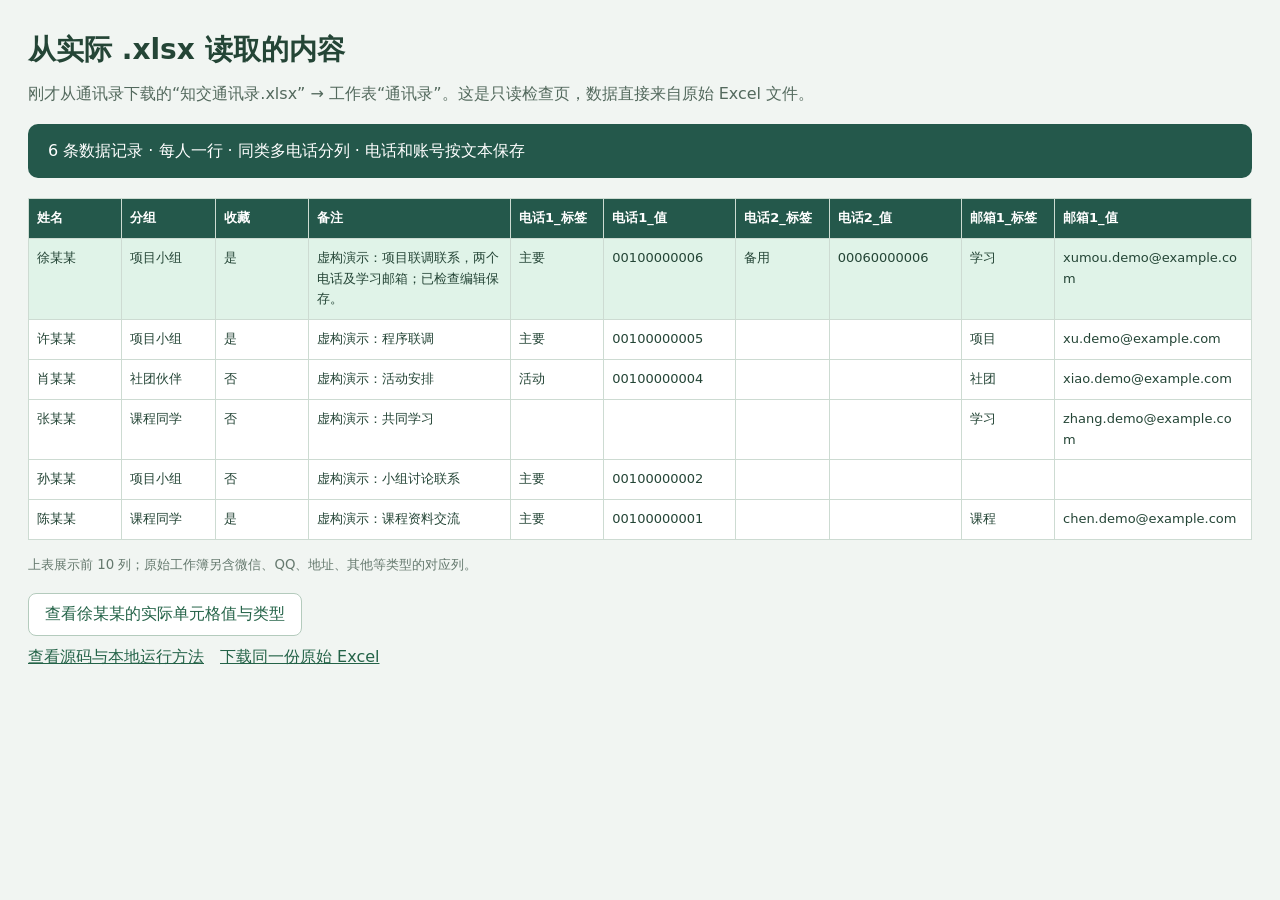
==== docs/excel-check.html @ fa2d0e18 "feat: add detailed anonymous demo and clear stale form errors" ====
<!doctype html><html lang="zh-CN"><head><meta charset="utf-8"><title>实际导出 Excel · 只读数据检查</title><style>body{font:16px/1.6 system-ui,"Microsoft YaHei",sans-serif;background:#f1f5f2;color:#244536;margin:0;padding:28px}h1{font-size:28px;margin:0 0 8px}p{margin:8px 0 18px;color:#53695d}.stats{background:#24584b;color:#fff;padding:14px 20px;border-radius:10px;margin-bottom:20px}table{border-collapse:collapse;width:100%;background:#fff;font-size:13px;table-layout:fixed}th,td{border:1px solid #cddbd2;padding:9px 8px;overflow-wrap:anywhere;text-align:left;vertical-align:top}th{background:#24584b;color:white}th:nth-child(4){width:185px}th:nth-child(6),th:nth-child(8){width:115px}th:nth-child(10){width:180px}.target{background:#e0f3e8}button,a{color:#246348;font-size:16px}button{background:#fff;border:1px solid #b4cbbd;padding:10px 16px;border-radius:8px;cursor:pointer}pre{white-space:pre-wrap;background:#fff;border-left:5px solid #24584b;padding:18px;font-size:14px;line-height:1.8}small{display:block;color:#65796e;margin-top:14px}</style></head><body><h1>从实际 .xlsx 读取的内容</h1><p>刚才从通讯录下载的“知交通讯录.xlsx” → 工作表“通讯录”。这是只读检查页，数据直接来自原始 Excel 文件。</p><div class="stats">6 条数据记录 · 每人一行 · 同类多电话分列 · 电话和账号按文本保存</div><table><thead><tr><th>姓名</th><th>分组</th><th>收藏</th><th>备注</th><th>电话1_标签</th><th>电话1_值</th><th>电话2_标签</th><th>电话2_值</th><th>邮箱1_标签</th><th>邮箱1_值</th></tr></thead><tbody><tr class="target"><td>徐某某</td><td>项目小组</td><td>是</td><td>虚构演示：项目联调联系，两个电话及学习邮箱；已检查编辑保存。</td><td>主要</td><td>00100000006</td><td>备用</td><td>00060000006</td><td>学习</td><td>xumou.demo@example.com</td></tr><tr><td>许某某</td><td>项目小组</td><td>是</td><td>虚构演示：程序联调</td><td>主要</td><td>00100000005</td><td></td><td></td><td>项目</td><td>xu.demo@example.com</td></tr><tr><td>肖某某</td><td>社团伙伴</td><td>否</td><td>虚构演示：活动安排</td><td>活动</td><td>00100000004</td><td></td><td></td><td>社团</td><td>xiao.demo@example.com</td></tr><tr><td>张某某</td><td>课程同学</td><td>否</td><td>虚构演示：共同学习</td><td></td><td></td><td></td><td></td><td>学习</td><td>zhang.demo@example.com</td></tr><tr><td>孙某某</td><td>项目小组</td><td>否</td><td>虚构演示：小组讨论联系</td><td>主要</td><td>00100000002</td><td></td><td></td><td></td><td></td></tr><tr><td>陈某某</td><td>课程同学</td><td>是</td><td>虚构演示：课程资料交流</td><td>主要</td><td>00100000001</td><td></td><td></td><td>课程</td><td>chen.demo@example.com</td></tr></tbody></table><p><small>上表展示前 10 列；原始工作簿另含微信、QQ、地址、其他等类型的对应列。</small></p><button onclick="document.getElementById('detail').hidden=false">查看徐某某的实际单元格值与类型</button><pre id="detail" hidden>姓名 = 徐某某    单元格类型：s，数字格式：@
分组 = 项目小组    单元格类型：s，数字格式：@
收藏 = 是    单元格类型：s，数字格式：@
备注 = 虚构演示：项目联调联系，两个电话及学习邮箱；已检查编辑保存。    单元格类型：s，数字格式：@
电话1_标签 = 主要    单元格类型：s，数字格式：@
电话1_值 = 00100000006    单元格类型：s，数字格式：@
电话2_标签 = 备用    单元格类型：s，数字格式：@
电话2_值 = 00060000006    单元格类型：s，数字格式：@
邮箱1_标签 = 学习    单元格类型：s，数字格式：@
邮箱1_值 = xumou.demo@example.com    单元格类型：s，数字格式：@</pre><p><a href="https://github.com/Zarvik188/zhijiao-addressbook">查看源码与本地运行方法</a>　<a href="通讯录演示导出.xlsx">下载同一份原始 Excel</a></p></body></html>
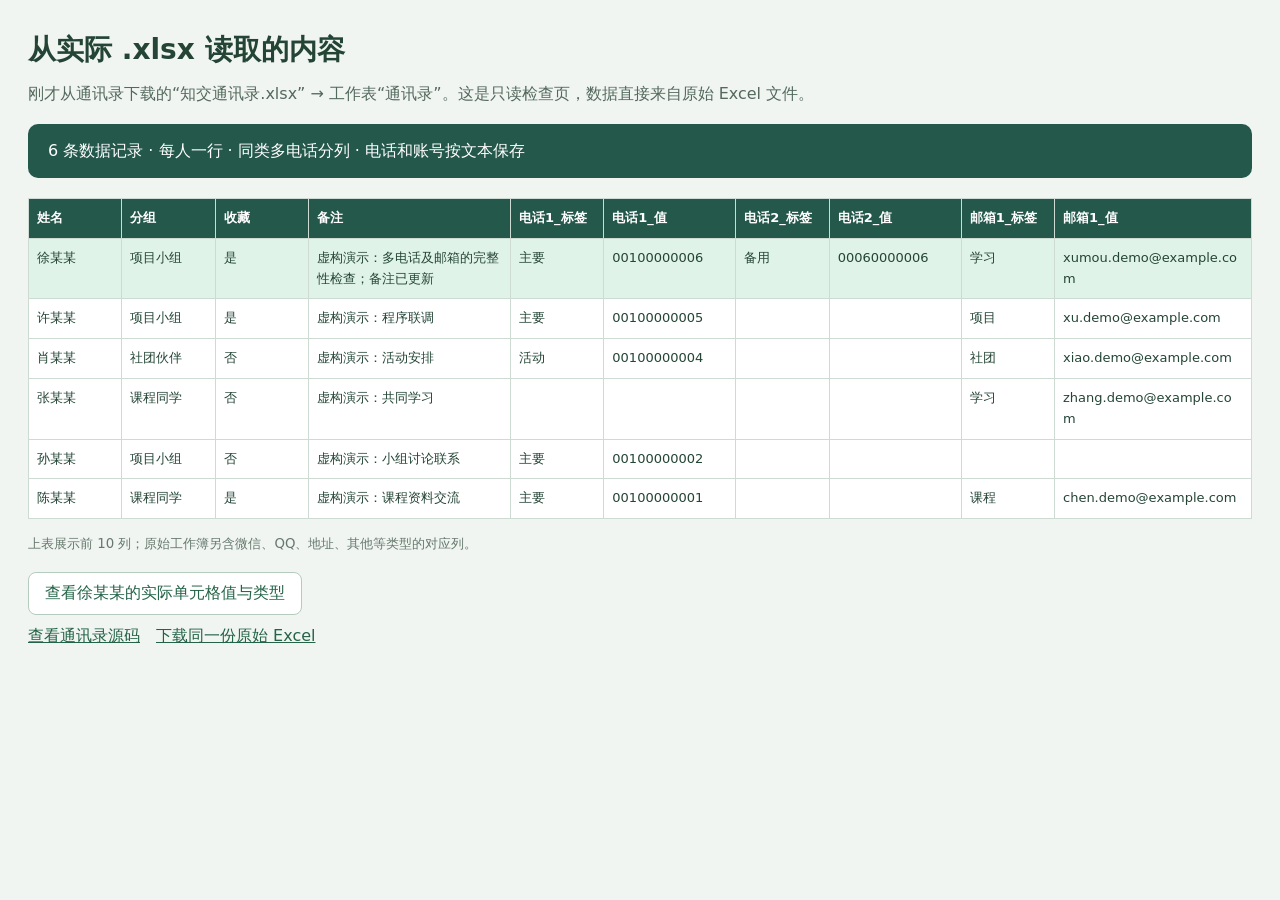
==== commit 65f4d4c5: "docs: publish cursor-free high-resolution functional demo" ====
--- a/docs/excel-check.html
+++ b/docs/excel-check.html
@@ -1,10 +1,10 @@
-<!doctype html><html lang="zh-CN"><head><meta charset="utf-8"><title>实际导出 Excel · 只读数据检查</title><style>body{font:16px/1.6 system-ui,"Microsoft YaHei",sans-serif;background:#f1f5f2;color:#244536;margin:0;padding:28px}h1{font-size:28px;margin:0 0 8px}p{margin:8px 0 18px;color:#53695d}.stats{background:#24584b;color:#fff;padding:14px 20px;border-radius:10px;margin-bottom:20px}table{border-collapse:collapse;width:100%;background:#fff;font-size:13px;table-layout:fixed}th,td{border:1px solid #cddbd2;padding:9px 8px;overflow-wrap:anywhere;text-align:left;vertical-align:top}th{background:#24584b;color:white}th:nth-child(4){width:185px}th:nth-child(6),th:nth-child(8){width:115px}th:nth-child(10){width:180px}.target{background:#e0f3e8}button,a{color:#246348;font-size:16px}button{background:#fff;border:1px solid #b4cbbd;padding:10px 16px;border-radius:8px;cursor:pointer}pre{white-space:pre-wrap;background:#fff;border-left:5px solid #24584b;padding:18px;font-size:14px;line-height:1.8}small{display:block;color:#65796e;margin-top:14px}</style></head><body><h1>从实际 .xlsx 读取的内容</h1><p>刚才从通讯录下载的“知交通讯录.xlsx” → 工作表“通讯录”。这是只读检查页，数据直接来自原始 Excel 文件。</p><div class="stats">6 条数据记录 · 每人一行 · 同类多电话分列 · 电话和账号按文本保存</div><table><thead><tr><th>姓名</th><th>分组</th><th>收藏</th><th>备注</th><th>电话1_标签</th><th>电话1_值</th><th>电话2_标签</th><th>电话2_值</th><th>邮箱1_标签</th><th>邮箱1_值</th></tr></thead><tbody><tr class="target"><td>徐某某</td><td>项目小组</td><td>是</td><td>虚构演示：项目联调联系，两个电话及学习邮箱；已检查编辑保存。</td><td>主要</td><td>00100000006</td><td>备用</td><td>00060000006</td><td>学习</td><td>xumou.demo@example.com</td></tr><tr><td>许某某</td><td>项目小组</td><td>是</td><td>虚构演示：程序联调</td><td>主要</td><td>00100000005</td><td></td><td></td><td>项目</td><td>xu.demo@example.com</td></tr><tr><td>肖某某</td><td>社团伙伴</td><td>否</td><td>虚构演示：活动安排</td><td>活动</td><td>00100000004</td><td></td><td></td><td>社团</td><td>xiao.demo@example.com</td></tr><tr><td>张某某</td><td>课程同学</td><td>否</td><td>虚构演示：共同学习</td><td></td><td></td><td></td><td></td><td>学习</td><td>zhang.demo@example.com</td></tr><tr><td>孙某某</td><td>项目小组</td><td>否</td><td>虚构演示：小组讨论联系</td><td>主要</td><td>00100000002</td><td></td><td></td><td></td><td></td></tr><tr><td>陈某某</td><td>课程同学</td><td>是</td><td>虚构演示：课程资料交流</td><td>主要</td><td>00100000001</td><td></td><td></td><td>课程</td><td>chen.demo@example.com</td></tr></tbody></table><p><small>上表展示前 10 列；原始工作簿另含微信、QQ、地址、其他等类型的对应列。</small></p><button onclick="document.getElementById('detail').hidden=false">查看徐某某的实际单元格值与类型</button><pre id="detail" hidden>姓名 = 徐某某    单元格类型：s，数字格式：@
+<!doctype html><html lang="zh-CN"><head><meta charset="utf-8"><title>实际导出 Excel · 只读数据检查</title><style>body{font:16px/1.6 system-ui,"Microsoft YaHei",sans-serif;background:#f1f5f2;color:#244536;margin:0;padding:28px}h1{font-size:28px;margin:0 0 8px}p{margin:8px 0 18px;color:#53695d}.stats{background:#24584b;color:#fff;padding:14px 20px;border-radius:10px;margin-bottom:20px}table{border-collapse:collapse;width:100%;background:#fff;font-size:13px;table-layout:fixed}th,td{border:1px solid #cddbd2;padding:9px 8px;overflow-wrap:anywhere;text-align:left;vertical-align:top}th{background:#24584b;color:white}th:nth-child(4){width:185px}th:nth-child(6),th:nth-child(8){width:115px}th:nth-child(10){width:180px}.target{background:#e0f3e8}button,a{color:#246348;font-size:16px}button{background:#fff;border:1px solid #b4cbbd;padding:10px 16px;border-radius:8px;cursor:pointer}pre{white-space:pre-wrap;background:#fff;border-left:5px solid #24584b;padding:18px;font-size:14px;line-height:1.8}small{display:block;color:#65796e;margin-top:14px}</style></head><body><h1>从实际 .xlsx 读取的内容</h1><p>刚才从通讯录下载的“知交通讯录.xlsx” → 工作表“通讯录”。这是只读检查页，数据直接来自原始 Excel 文件。</p><div class="stats">6 条数据记录 · 每人一行 · 同类多电话分列 · 电话和账号按文本保存</div><table><thead><tr><th>姓名</th><th>分组</th><th>收藏</th><th>备注</th><th>电话1_标签</th><th>电话1_值</th><th>电话2_标签</th><th>电话2_值</th><th>邮箱1_标签</th><th>邮箱1_值</th></tr></thead><tbody><tr class="target"><td>徐某某</td><td>项目小组</td><td>是</td><td>虚构演示：多电话及邮箱的完整性检查；备注已更新</td><td>主要</td><td>00100000006</td><td>备用</td><td>00060000006</td><td>学习</td><td>xumou.demo@example.com</td></tr><tr><td>许某某</td><td>项目小组</td><td>是</td><td>虚构演示：程序联调</td><td>主要</td><td>00100000005</td><td></td><td></td><td>项目</td><td>xu.demo@example.com</td></tr><tr><td>肖某某</td><td>社团伙伴</td><td>否</td><td>虚构演示：活动安排</td><td>活动</td><td>00100000004</td><td></td><td></td><td>社团</td><td>xiao.demo@example.com</td></tr><tr><td>张某某</td><td>课程同学</td><td>否</td><td>虚构演示：共同学习</td><td></td><td></td><td></td><td></td><td>学习</td><td>zhang.demo@example.com</td></tr><tr><td>孙某某</td><td>项目小组</td><td>否</td><td>虚构演示：小组讨论联系</td><td>主要</td><td>00100000002</td><td></td><td></td><td></td><td></td></tr><tr><td>陈某某</td><td>课程同学</td><td>是</td><td>虚构演示：课程资料交流</td><td>主要</td><td>00100000001</td><td></td><td></td><td>课程</td><td>chen.demo@example.com</td></tr></tbody></table><p><small>上表展示前 10 列；原始工作簿另含微信、QQ、地址、其他等类型的对应列。</small></p><button onclick="document.getElementById('detail').hidden=false">查看徐某某的实际单元格值与类型</button><pre id="detail" hidden>姓名 = 徐某某    单元格类型：s，数字格式：@
 分组 = 项目小组    单元格类型：s，数字格式：@
 收藏 = 是    单元格类型：s，数字格式：@
-备注 = 虚构演示：项目联调联系，两个电话及学习邮箱；已检查编辑保存。    单元格类型：s，数字格式：@
+备注 = 虚构演示：多电话及邮箱的完整性检查；备注已更新    单元格类型：s，数字格式：@
 电话1_标签 = 主要    单元格类型：s，数字格式：@
 电话1_值 = 00100000006    单元格类型：s，数字格式：@
 电话2_标签 = 备用    单元格类型：s，数字格式：@
 电话2_值 = 00060000006    单元格类型：s，数字格式：@
 邮箱1_标签 = 学习    单元格类型：s，数字格式：@
-邮箱1_值 = xumou.demo@example.com    单元格类型：s，数字格式：@</pre><p><a href="https://github.com/Zarvik188/zhijiao-addressbook">查看源码与本地运行方法</a>　<a href="通讯录演示导出.xlsx">下载同一份原始 Excel</a></p></body></html>+邮箱1_值 = xumou.demo@example.com    单元格类型：s，数字格式：@</pre><p><a href="https://github.com/Zarvik188/zhijiao-addressbook">查看通讯录源码</a>　<a href="通讯录演示导出.xlsx">下载同一份原始 Excel</a></p></body></html>
